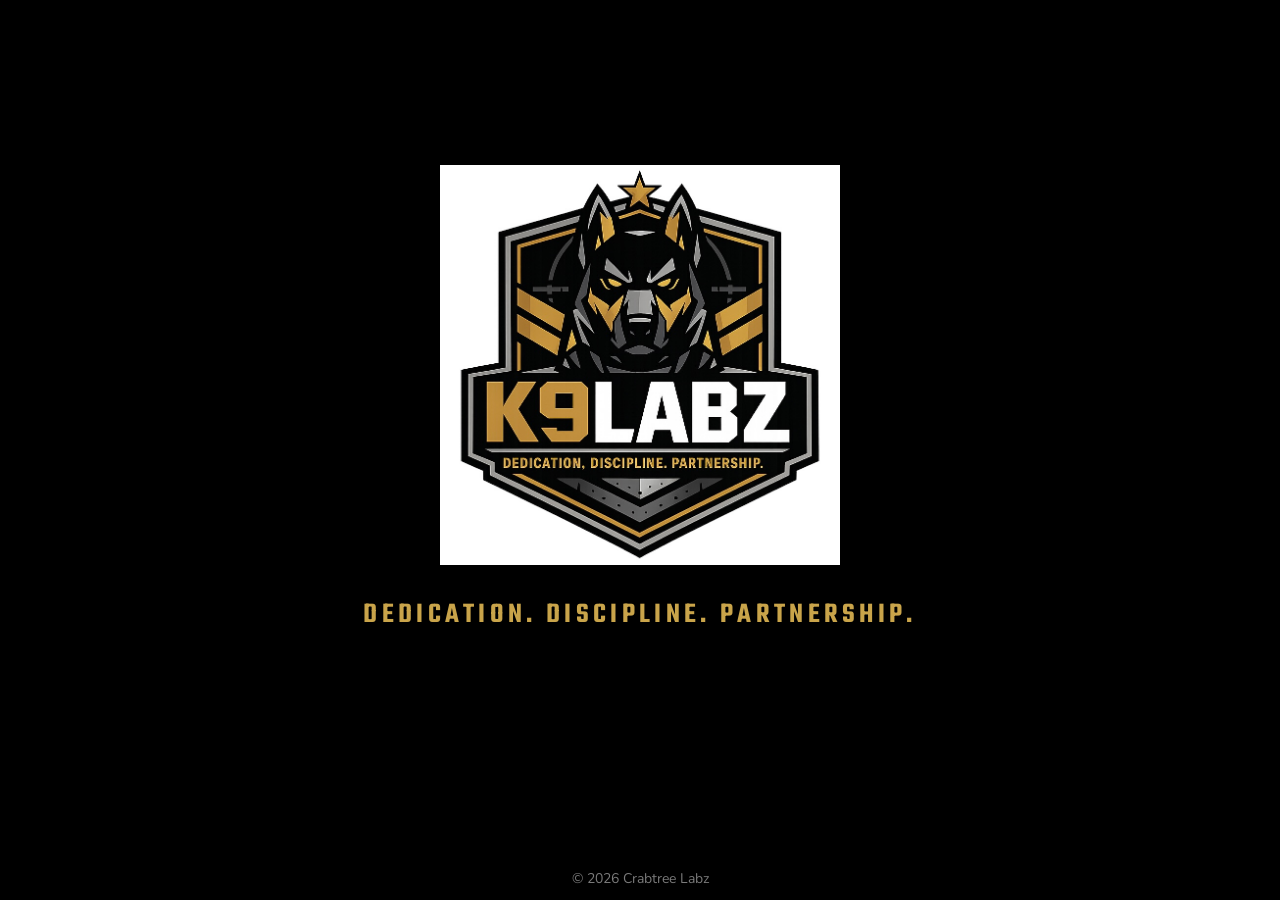
==== index.html @ a1f075e2 "Initial K9Labz site — splash page with brand identity Co-Authored-By: Claude Opus 4.6 <noreply@anthr" ====
<!DOCTYPE html>
<html lang="en">
<head>
  <meta charset="utf-8" />
  <meta name="viewport" content="width=device-width, initial-scale=1" />
  <title>K9Labz</title>

  <link href="https://fonts.googleapis.com/css2?family=Teko:wght@400;600&family=Nunito:wght@300&display=swap" rel="stylesheet">
  <style>
    :root {
      --bg: #000000;
      --text: #C9A44A;
      --footer: #7A7A7A;
    }

    body {
      margin: 0;
      padding: 0;
      background: var(--bg);
      color: var(--text);
      font-family: 'Teko', sans-serif;
    }

    .centered {
      display: flex;
      justify-content: center;
      align-items: center;
      height: 100vh;
      text-align: center;
      position: relative;
    }

    .container {
      max-width: 700px;
      padding: 20px;
      margin-top: -100px;
    }

    img.logo {
      width: 400px;
      max-width: 80%;
      height: auto;
      margin-bottom: 24px;
    }

    h1.slogan {
      font-weight: 600;
      font-size: 1.8rem;
      line-height: 1.3;
      margin: 0;
      padding: 0 10px;
      letter-spacing: 0.15em;
      text-transform: uppercase;
    }

    @media (max-width: 480px) {
      h1.slogan { font-size: 1.4rem; }
    }

    .footer {
      position: fixed;
      bottom: 0;
      width: 100%;
      text-align: center;
      font-family: 'Nunito', sans-serif;
      font-size: 14px;
      color: var(--footer);
      pointer-events: none;
      user-select: none;
      background: var(--bg);
      z-index: 20;
      padding: 12px 0;
    }

    .footer a {
      color: inherit;
      text-decoration: none;
      pointer-events: auto;
    }

    .footer a:hover {
      text-decoration: underline;
    }
  </style>
</head>

<body>
  <div class="centered">
    <div class="container">
      <img src="logo.png" alt="K9Labz" class="logo">
      <h1 class="slogan">Dedication. Discipline. Partnership.</h1>
    </div>
  </div>
  <div class="footer">&copy; 2026 <a href="https://craz.com">Crabtree Labz</a></div>
</body>
</html>
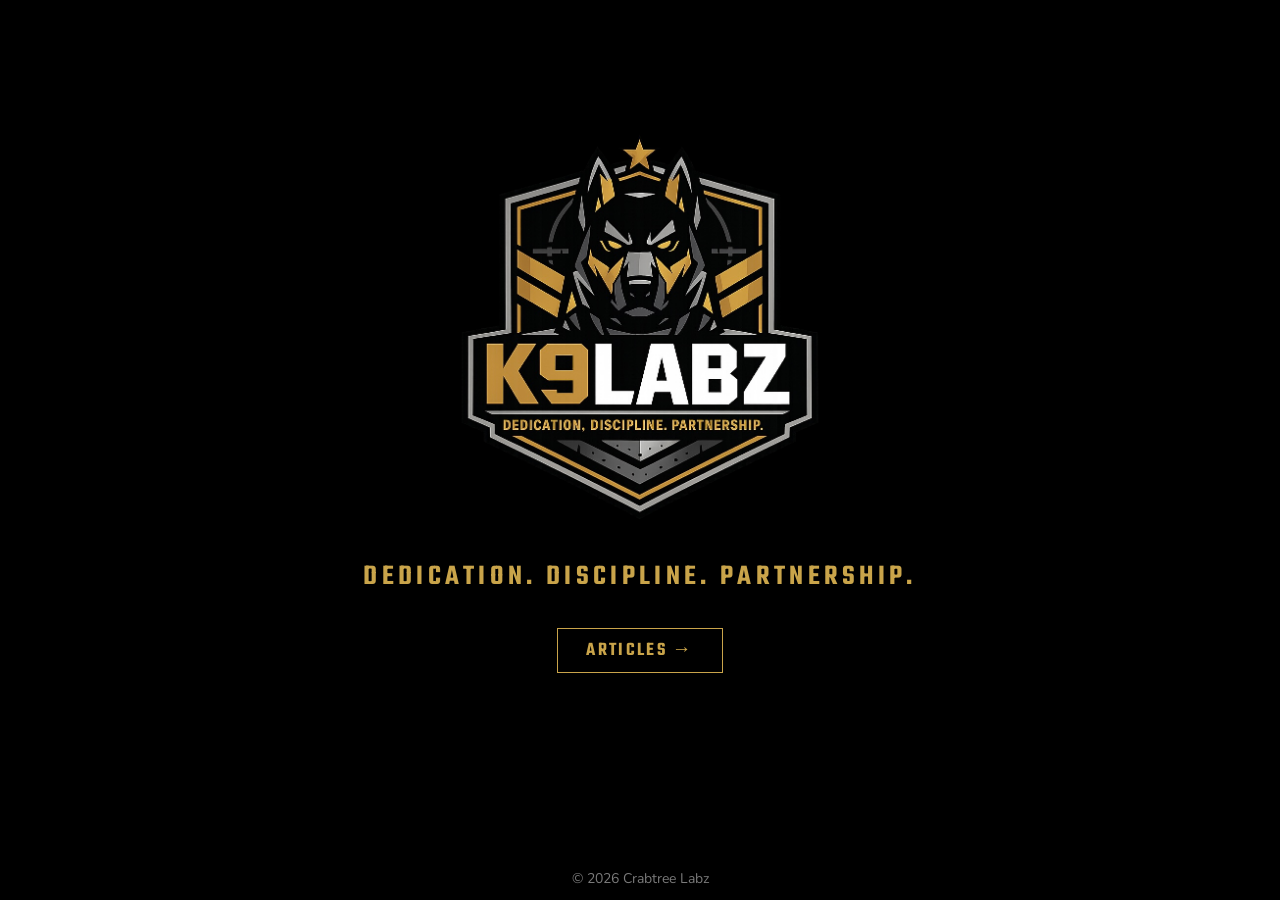
==== commit 3951c188: "Add Articles section with leash system and color code articles Generic block-based article template " ====
--- a/index.html
+++ b/index.html
@@ -81,6 +81,25 @@
     .footer a:hover {
       text-decoration: underline;
     }
+    .nav-link {
+      display: inline-block;
+      margin-top: 32px;
+      font-family: 'Teko', sans-serif;
+      font-weight: 600;
+      font-size: 1.2rem;
+      letter-spacing: 0.12em;
+      text-transform: uppercase;
+      color: var(--text);
+      text-decoration: none;
+      border: 1px solid var(--text);
+      padding: 8px 28px;
+      transition: background 0.15s, color 0.15s;
+    }
+
+    .nav-link:hover {
+      background: var(--text);
+      color: var(--bg);
+    }
   </style>
 </head>
 
@@ -89,6 +108,7 @@
     <div class="container">
       <img src="logo.png" alt="K9Labz" class="logo">
       <h1 class="slogan">Dedication. Discipline. Partnership.</h1>
+      <a href="articles/index.html" class="nav-link">Articles →</a>
     </div>
   </div>
   <div class="footer">&copy; 2026 <a href="https://craz.com">Crabtree Labz</a></div>
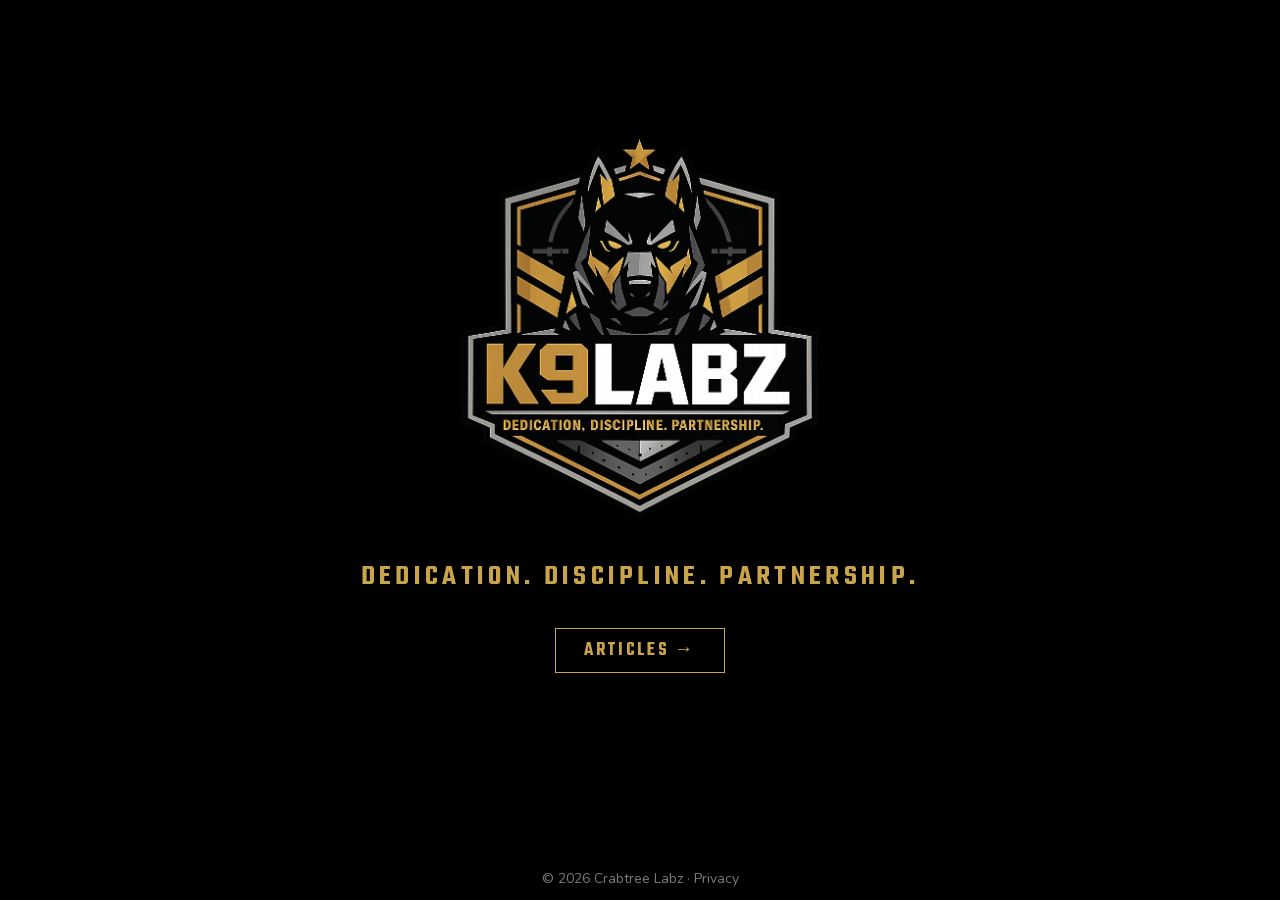
==== commit 3626d1b3: "Self-host fonts, click-to-play videos, link the privacy policy Fonts load from /fonts instead of Goo" ====
--- a/index.html
+++ b/index.html
@@ -5,7 +5,7 @@
   <meta name="viewport" content="width=device-width, initial-scale=1" />
   <title>K9Labz</title>
 
-  <link href="https://fonts.googleapis.com/css2?family=Teko:wght@400;600&family=Nunito:wght@300&display=swap" rel="stylesheet">
+  <link rel="stylesheet" href="/fonts/fonts.css">
   <style>
     :root {
       --bg: #000000;
@@ -111,6 +111,6 @@
       <a href="articles/index.html" class="nav-link">Articles →</a>
     </div>
   </div>
-  <div class="footer">&copy; 2026 <a href="https://craz.com">Crabtree Labz</a></div>
+  <div class="footer">&copy; 2026 <a href="https://craz.com">Crabtree Labz</a> · <a href="https://craz.com/privacy.html">Privacy</a></div>
 </body>
 </html>
--- a/fonts/fonts.css
+++ b/fonts/fonts.css
@@ -0,0 +1,47 @@
+/* Self-hosted fonts (SIL Open Font License), so this site makes no requests to Google.
+   Generated from Google Fonts; latin subset unless noted. */
+
+@font-face {
+  font-family: 'Nunito';
+  font-style: normal;
+  font-weight: 300;
+  font-display: swap;
+  src: url(/fonts/nunito-57f464a4.woff2) format('woff2');
+  unicode-range: U+0000-00FF, U+0131, U+0152-0153, U+02BB-02BC, U+02C6, U+02DA, U+02DC, U+0304, U+0308, U+0329, U+2000-206F, U+20AC, U+2122, U+2191, U+2193, U+2212, U+2215, U+FEFF, U+FFFD;
+}
+
+@font-face {
+  font-family: 'Nunito';
+  font-style: normal;
+  font-weight: 400;
+  font-display: swap;
+  src: url(/fonts/nunito-57f464a4.woff2) format('woff2');
+  unicode-range: U+0000-00FF, U+0131, U+0152-0153, U+02BB-02BC, U+02C6, U+02DA, U+02DC, U+0304, U+0308, U+0329, U+2000-206F, U+20AC, U+2122, U+2191, U+2193, U+2212, U+2215, U+FEFF, U+FFFD;
+}
+
+@font-face {
+  font-family: 'Nunito';
+  font-style: normal;
+  font-weight: 700;
+  font-display: swap;
+  src: url(/fonts/nunito-57f464a4.woff2) format('woff2');
+  unicode-range: U+0000-00FF, U+0131, U+0152-0153, U+02BB-02BC, U+02C6, U+02DA, U+02DC, U+0304, U+0308, U+0329, U+2000-206F, U+20AC, U+2122, U+2191, U+2193, U+2212, U+2215, U+FEFF, U+FFFD;
+}
+
+@font-face {
+  font-family: 'Teko';
+  font-style: normal;
+  font-weight: 400;
+  font-display: swap;
+  src: url(/fonts/teko-8de89a14.woff2) format('woff2');
+  unicode-range: U+0000-00FF, U+0131, U+0152-0153, U+02BB-02BC, U+02C6, U+02DA, U+02DC, U+0304, U+0308, U+0329, U+2000-206F, U+20AC, U+2122, U+2191, U+2193, U+2212, U+2215, U+FEFF, U+FFFD;
+}
+
+@font-face {
+  font-family: 'Teko';
+  font-style: normal;
+  font-weight: 600;
+  font-display: swap;
+  src: url(/fonts/teko-8de89a14.woff2) format('woff2');
+  unicode-range: U+0000-00FF, U+0131, U+0152-0153, U+02BB-02BC, U+02C6, U+02DA, U+02DC, U+0304, U+0308, U+0329, U+2000-206F, U+20AC, U+2122, U+2191, U+2193, U+2212, U+2215, U+FEFF, U+FFFD;
+}
